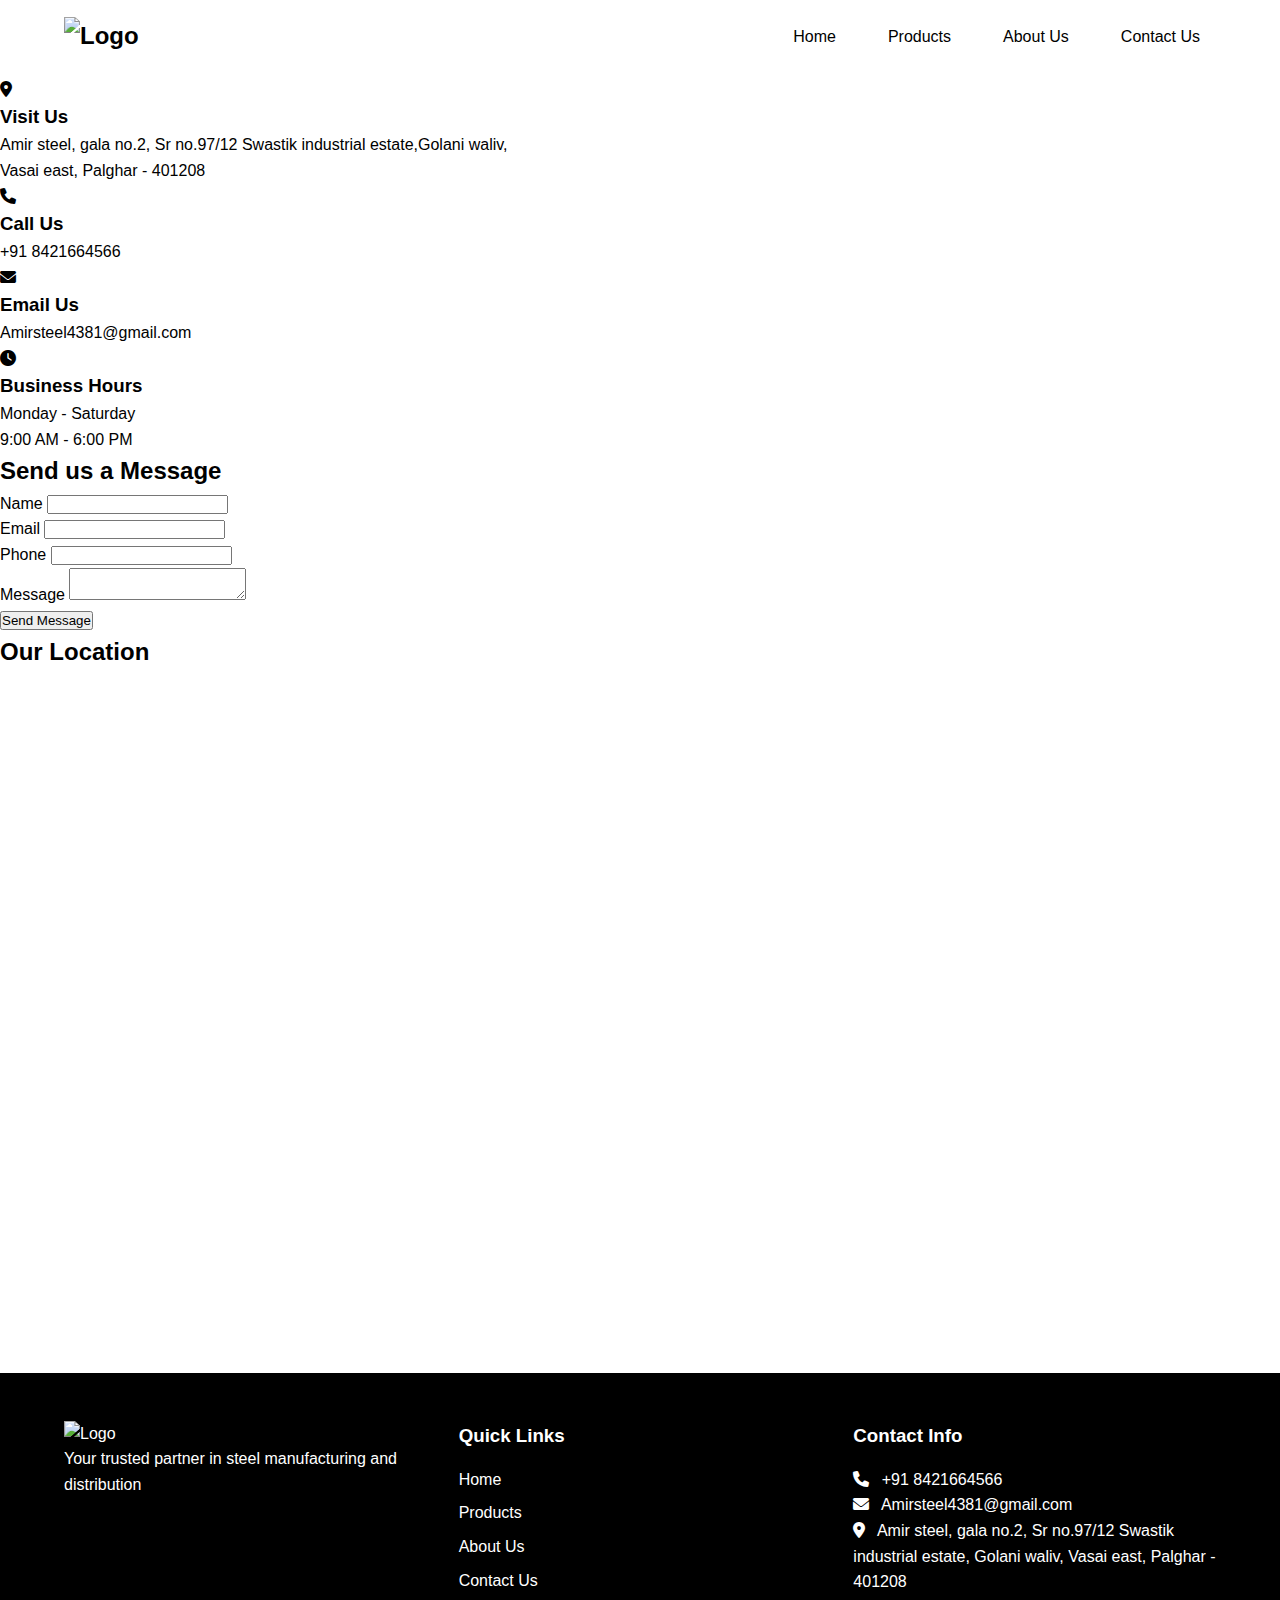
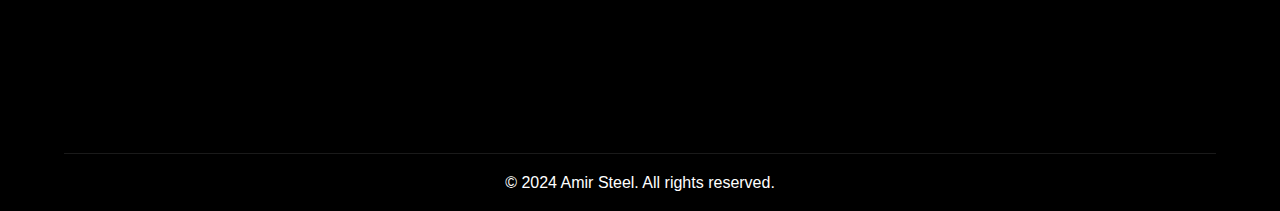
==== contact.html @ 297a6ba7 "Add files via upload" ====
<!DOCTYPE html>
<html lang="en">
<head>
    <meta charset="UTF-8">
    <meta name="viewport" content="width=device-width, initial-scale=1.0">
    <title>Contact Us - Steel Solutions</title>
    <link rel="stylesheet" href="/styles.css">
    <link rel="stylesheet" href="css/contact.css">
    <link rel="stylesheet" href="https://cdnjs.cloudflare.com/ajax/libs/font-awesome/6.0.0/css/all.min.css">
</head>
<body>
    <!-- Navigation -->
    <nav class="navbar">
        <div class="logo">
            <img src="/images/AMIR-STEEL-1-1.png" alt="Logo" />
        </div>
        <ul class="nav-links">
            <li><a href="index.html">Home</a></li>
            <li><a href="/product.html">Products</a></li>

            <li><a href="about.html">About Us</a></li>
            
            <li><a href="contact.html" class="active">Contact Us</a></li>
        </ul>
        <div class="hamburger">
            <span></span>
            <span></span>
            <span></span>
        </div>
    </nav>

    <div class="contact-container">
        <div class="contact-header">
            <h1>Contact Us</h1>
            <p>Get in Touch with Our Team</p>
        </div>

        <div class="contact-content">
            <div class="contact-info">
                <div class="info-card">
                    <i class="fas fa-map-marker-alt"></i>
                    <h3>Visit Us</h3>
                    <p> Amir steel, gala no.2, Sr no.97/12 Swastik industrial estate,Golani waliv,</p>
                    <p> Vasai east, Palghar - 401208</p>
                </div>
                <div class="info-card">
                    <i class="fas fa-phone"></i>
                    <h3>Call Us</h3>
                    <p>+91 8421664566</p>
                    
                </div>
                <div class="info-card">
                    <i class="fas fa-envelope"></i>
                    <h3>Email Us</h3>
                    <p>Amirsteel4381@gmail.com</p>

                </div>
                <div class="info-card">
                    <i class="fas fa-clock"></i>
                    <h3>Business Hours</h3>
                    <p>Monday - Saturday</p>
                    <p>9:00 AM - 6:00 PM</p>
                </div>
            </div>

            <div class="contact-form">
                <h2>Send us a Message</h2>
                <form id="contactForm" onsubmit="return handleSubmit(event)">
                    <div class="form-group">
                        <label for="name">Name</label>
                        <input type="text" id="name" name="name" required>
                    </div>
                    <div class="form-group">
                        <label for="email">Email</label>
                        <input type="email" id="email" name="email" required>
                    </div>
                    <div class="form-group">
                        <label for="phone">Phone</label>
                        <input type="tel" id="phone" name="phone" required>
                    </div>
                    <div class="form-group">
                        <label for="message">Message</label>
                        <textarea id="message" name="message" required></textarea>
                    </div>
                    <button type="submit" class="submit-btn">Send Message</button>
                </form>
            </div>
        </div>

        <div class="map-container">
            <h2>Our Location</h2>
            <iframe src="https://www.google.com/maps/embed?pb=!1m18!1m12!1m3!1d15052.633672606637!2d72.84143525427903!3d19.405560046927484!2m3!1f0!2f0!3f0!3m2!1i1024!2i768!4f13.1!3m3!1m2!1s0x3be7a8d4c8efb4bd%3A0xe55a7326194e5152!2sSWASTIK%20INDUSTRIES!5e0!3m2!1sen!2sin!4v1738754192788!5m2!1sen!2sin" width="600" height="450" style="border:0;" allowfullscreen="" loading="lazy" referrerpolicy="no-referrer-when-downgrade"></iframe>
        </div>
    </div>

    <!-- Footer -->
    <footer>
        <div class="footer-content">
            <div class="footer-section">
                <img src="/images/footer-logo.png" alt="Logo" />
                <p>Your trusted partner in steel manufacturing and distribution</p>
            </div>
            <div class="footer-section">
                <h3>Quick Links</h3>
                <ul>
                    <li><a href="/index.html">Home</a></li>
                    <li><a href="/product.html">Products</a></li>
                    <li><a href="/about.html">About Us</a></li>
                    <li><a href="/contact.html">Contact Us</a></li>
                </ul>
            </div>
            <div class="footer-section">
                <h3>Contact Info</h3>
                <p><i class="fas fa-phone"></i> +91 8421664566</p>
                <p><i class="fas fa-envelope"></i> Amirsteel4381@gmail.com</p>
                <p><i class="fas fa-map-marker-alt"></i> Amir steel, gala no.2, Sr no.97/12 Swastik industrial estate, Golani waliv, Vasai east, Palghar - 401208</p>
            </div>
        </div>
        <div class="footer-bottom">
            <p>&copy; 2024 Amir Steel. All rights reserved.</p>
        </div>
    </footer>
    <script src="/script.js"></script>
    <script src="js/contact.js"></script>
</body>
</html>
---- styles.css ----
/* Reset and Base Styles */
* {
    margin: 0;
    padding: 0;
    box-sizing: border-box;
}

body {
    font-family: Arial, sans-serif;
    line-height: 1.6;
}

/* Navigation */
.navbar {
    background: #ffffff;
    padding: 1rem 5%;
    display: flex;
    justify-content: space-between;
    align-items: center;
    position: fixed;
    width: 100%;
    top: 0;
    z-index: 1000;
    height: 73px;
}

.logo {
    color: rgb(0, 0, 0);
    font-size: 1.5rem;
    font-weight: bold;
}

.nav-links {
    display: flex; /* Ensure menu is visible on desktop */
    gap: 20px; /* Space between menu items */
    list-style: none;
    margin: 0;
    padding: 0;
    background-color: transparent; /* No background for desktop */
    position: static; /* Normal flow positioning */
    flex-direction: row; /* Horizontal menu for desktop */
}



.nav-links li {
    display: inline-block;
}
.nav-links li a {
    color: #000000;
    text-decoration: none;
    padding: 0.5rem 1rem;
    transition: 0.3s;
}

.nav-links li a:hover {
    background: #C7C8C8;
    border-radius: 4px;
}


/* Mobile-specific styles */
@media (max-width: 768px) {
    .nav-links {
        display: none; /* Hide menu by default on mobile */
        flex-direction: column; /* Stack items vertically */
        background-color: white; /* White background for dropdown */
        position: absolute; /* Position as a dropdown */
        top: 60px; /* Adjust based on navbar height */
        right: 0; /* Align to the right */
        width: 100%; /* Full-width menu for mobile */
        padding: 10px 0; /* Padding for dropdown items */
        z-index: 10; /* Ensure dropdown is above other elements */
        box-shadow: 0 4px 6px rgba(0, 0, 0, 0.1); /* Add shadow */
    }

    .nav-links.active {
        display: flex; /* Show menu when active */
    }

    .nav-links li {
        text-align: center; /* Center align menu items */
        padding: 10px 0;
        border-bottom: 1px solid #eaeaea; /* Divider between items */
    }

    .nav-links li:last-child {
        border-bottom: none; /* No divider for the last item */
    }
}

.hamburger {
    display: none;
    flex-direction: column;
    cursor: pointer;
}

.hamburger span {
    width: 25px;
    height: 3px;
    background: rgb(0, 0, 0);
    margin: 2px;
    transition: 0.3s;
}
/* Slider Styles */
.slider {
    margin-top: 80px; /* Space from the top */
    position: relative;
    width: 100%; /* Full screen width */
    height: 90vh; /* Slightly smaller than the full viewport height */
    overflow: hidden; /* Hide overflow content */
    display: flex;
    justify-content: center;
    align-items: center; /* Center images vertically */
    background: #f4f4f4; /* Optional background to fill gaps */
}

/* Slides Container */
.slides {
    display: flex;
    transition: transform 0.5s ease-in-out;
    width: 100%;
    height: 100%;
}

/* Individual Slide */
.slide {
    min-width: 100%;
    height: 100%;
    display: flex;
    justify-content: center;
    align-items: center;
}

/* Slide Images */
.slide img {
    width: 100%; /* Fill the container width */
    height: 100%; /* Fill the container height */
    object-fit: contain; /* Ensure the entire image is visible */
    background-color: white; /* Optional: to highlight the image area */
}

/* Navigation Buttons */
.slider-btn {
    position: absolute;
    top: 50%;
    transform: translateY(-50%);
    background: rgba(0, 0, 0, 0.5);
    color: white;
    padding: 10px 20px;
    border: none;
    cursor: pointer;
    z-index: 10;
    font-size: 1.5rem;
}

.slider-btn.prev {
    left: 15px;
}

.slider-btn.next {
    right: 15px;
}


/* Products Section */
.products {
    padding: 4rem 5%;
}

.products h1 {
    text-align: center;
    margin-bottom: 2rem;
    color: #000000;
}

.product-category {
    margin-bottom: 3rem;
}

.product-category h3 {
    color: #000000;
    margin-bottom: 1.5rem;
}

.product-grid {
    display: flex;
    grid-template-columns: repeat(auto-fit, minmax(280px, 1fr));
    gap: 2rem;
    align-items: center;
    justify-content: center;
}

.product-card {
    background: white;
    border-radius: 8px;
    overflow: hidden;
    box-shadow: 0 2px 5px rgba(0, 0, 0, 0.1);
    transition: transform 0.3s;

}

.product-card:hover {
    transform: translateY(-5px);
}

.product-card img {
    width: 500px;
    height: 500px;
    object-fit: cover;
}

.product-card h4 {
    padding: 1rem;
    color: #000000;
}

.product-card p {
    padding: 0 1rem;
    color: #666;
}

.whatsapp-btn {
    display: inline-block;
    margin: 1rem;
    padding: 0.5rem 1rem;
    background: #25d366;
    color: white;
    text-decoration: none;
    border-radius: 4px;
    transition: 0.3s;
}

.whatsapp-btn:hover {
    background: #128c7e;
}

.factory {
    background: white;
    border-radius: 8px;
    overflow: hidden;
    box-shadow: 0 2px 5px rgba(0, 0, 0, 0.1);
    transition: transform 0.3s;
}

.factory-banner img {
    width: 100%;
    height: 500px;
    object-fit: cover;
}

.factory h2 {
    text-align: center;
    padding: 1rem;
    color: #000000;
}
/* Features Section */
.features {
    padding: 4rem 5%;
    background: #f5f5f5;
}

.features h2 {
    text-align: center;
    margin-bottom: 2rem;
    color: #000000;
}

.features-grid {
    display: grid;
    grid-template-columns: repeat(auto-fit, minmax(250px, 1fr));
    gap: 2rem;
}

.feature-card {
    text-align: center;
    padding: 2rem;
    background: white;
    border-radius: 8px;
    box-shadow: 0 2px 5px rgba(0, 0, 0, 0.1);
}

.feature-card i {
    font-size: 2.5rem;
    color: #000000;
    margin-bottom: 1rem;
}

.feature-card h3 {
    color: #000000;
    margin-bottom: 0.5rem;
}

/* Footer */
footer {
    background: #000000;
    color: white;
    padding: 3rem 5% 1rem;
}

.footer-content {
    display: grid;
    grid-template-columns: repeat(auto-fit, minmax(250px, 1fr));
    gap: 2rem;
    margin-bottom: 2rem;
    height: 300px;
}

.footer-section h3 {
    margin-bottom: 1rem;
}

.footer-section ul {
    list-style: none;
}

.footer-section ul li {
    margin-bottom: 0.5rem;
}

.footer-section a {
    color: white;
    text-decoration: none;
}

.footer-section i {
    margin-right: 0.5rem;
}

.footer-bottom {
    text-align: center;
    padding-top: 1rem;
    border-top: 1px solid rgba(255, 255, 255, 0.1);
}
.footer-content .footer-section img{
    color: white;
}

/* Responsive Design */
@media (max-width: 768px) {
    .nav-links {
        display: none;
        position: absolute;
        top: 100%;
        left: 0;
        right: 0;
        background: #ffffff;
        flex-direction: column;
        padding: 1rem;
    }

    .nav-links.active {
        display: flex;
    }

    .nav-links li {
      
    }

    .hamburger {
        display: flex;
    }

    .slider {
        height: 300px;
    }

    .slide img {
        height: 300px;
    }
}
.video-container {
    position: relative;
    width: 98%; /* Almost full width for larger screens */
    max-width: 1600px; /* Significantly increased size for large displays */
    aspect-ratio: 16 / 9; /* Maintains 16:9 aspect ratio */
    margin: 50px auto; /* Generous spacing around the container */
    border: 8px solid #000000; /* Bold border for visual prominence */
    border-radius: 25px; /* Smooth, rounded corners */
    overflow: hidden;
    box-shadow: 0 20px 50px rgba(0, 0, 0, 0.4); /* Strong shadow for a premium feel */
    background-color: #000; /* Clean look while loading */
}
.video-container iframe {
    position: absolute;
    top: 0;
    left: 0;
    width: 100%;
    height: 100%;
    border: none;
}

.map-container {
    width: 100vw; /* Full viewport width */
     height: 80vh; 
    position: relative;
    margin-bottom: 20px;
}

.map-container iframe {
    width: 100%;
    height: 100%;
    border: 0;
}
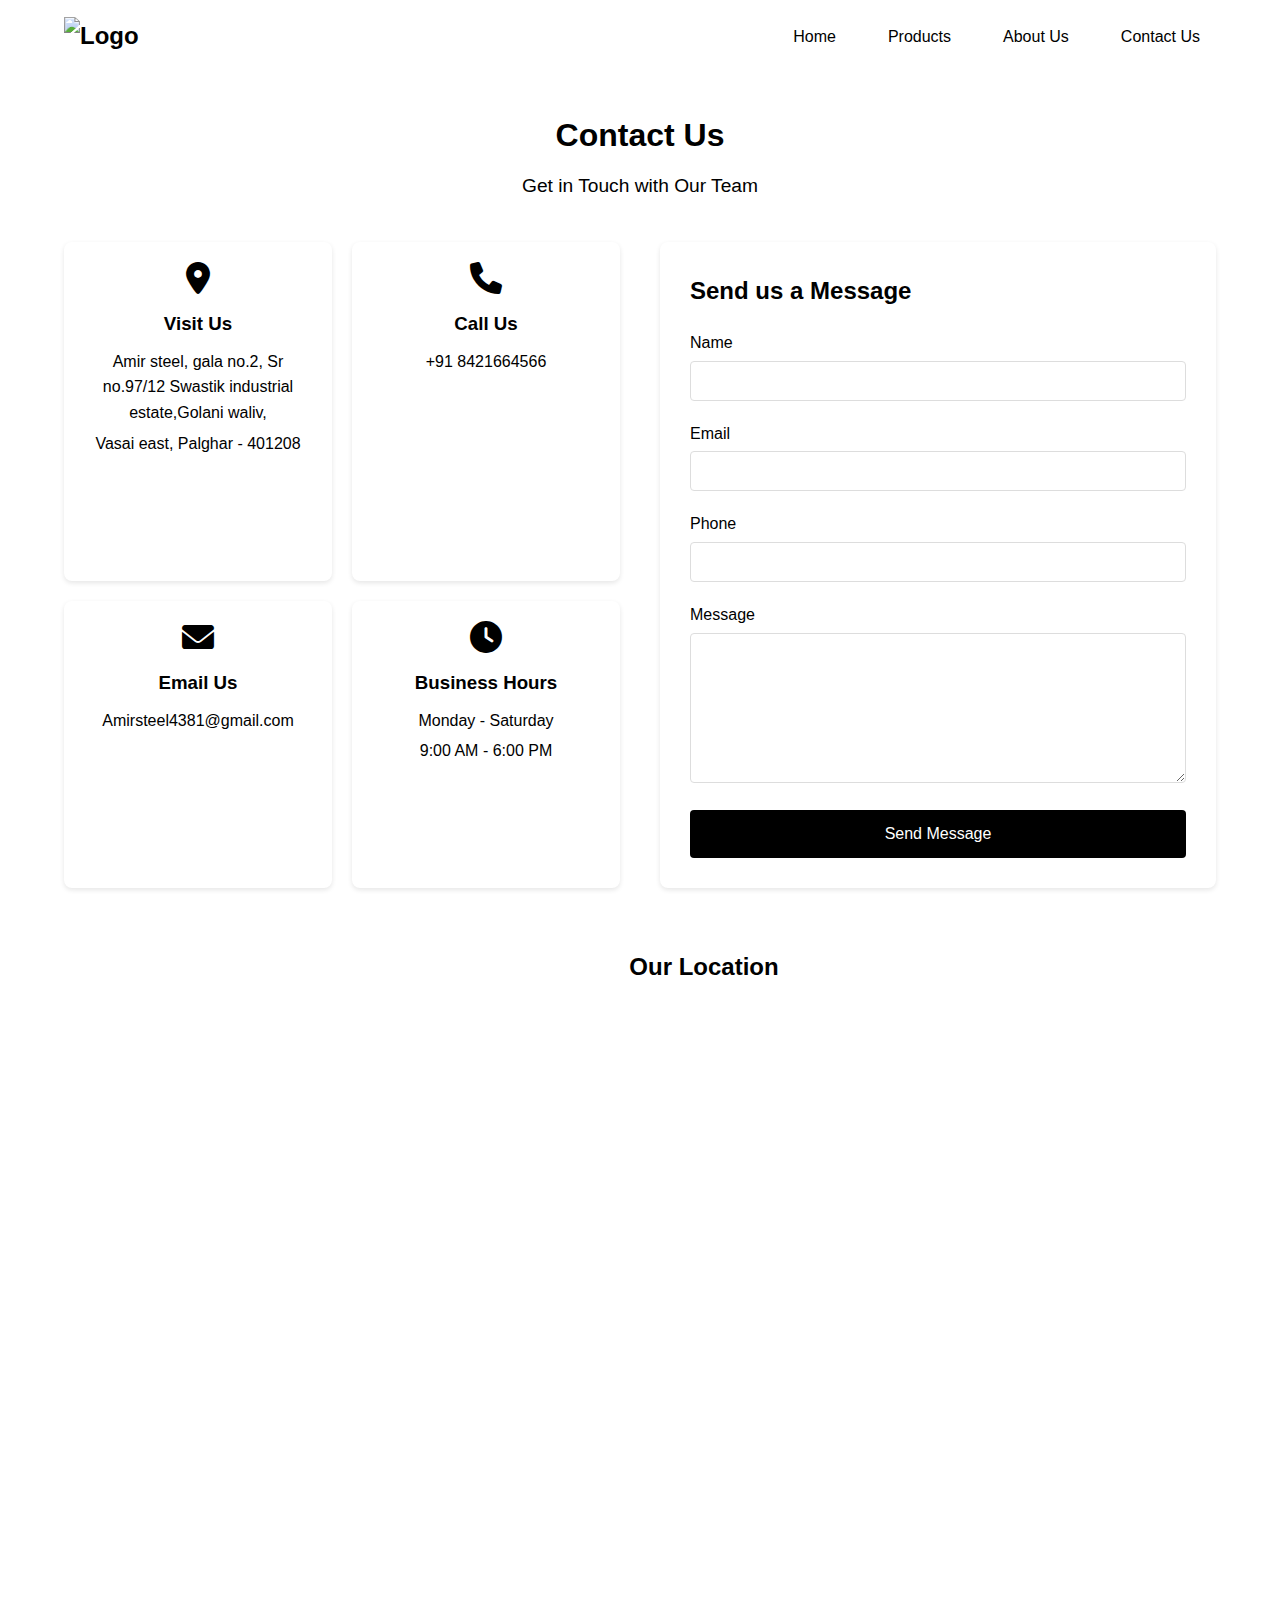
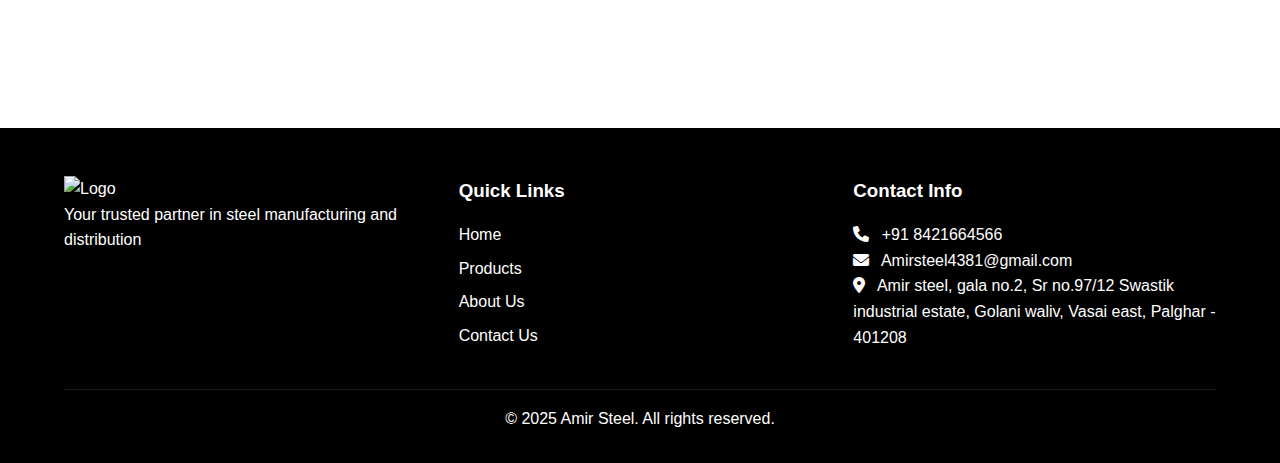
==== commit 6a62da5a: "Update contact.html" ====
--- a/contact.html
+++ b/contact.html
@@ -4,6 +4,7 @@
     <meta charset="UTF-8">
     <meta name="viewport" content="width=device-width, initial-scale=1.0">
     <title>Contact Us - Steel Solutions</title>
+    <link rel="icon" href="/images/AMIR-STEEL-1-1.png" type="image/x-icon">
     <link rel="stylesheet" href="/styles.css">
     <link rel="stylesheet" href="css/contact.css">
     <link rel="stylesheet" href="https://cdnjs.cloudflare.com/ajax/libs/font-awesome/6.0.0/css/all.min.css">
@@ -89,7 +90,7 @@
 
         <div class="map-container">
             <h2>Our Location</h2>
-            <iframe src="https://www.google.com/maps/embed?pb=!1m18!1m12!1m3!1d15052.633672606637!2d72.84143525427903!3d19.405560046927484!2m3!1f0!2f0!3f0!3m2!1i1024!2i768!4f13.1!3m3!1m2!1s0x3be7a8d4c8efb4bd%3A0xe55a7326194e5152!2sSWASTIK%20INDUSTRIES!5e0!3m2!1sen!2sin!4v1738754192788!5m2!1sen!2sin" width="600" height="450" style="border:0;" allowfullscreen="" loading="lazy" referrerpolicy="no-referrer-when-downgrade"></iframe>
+           <iframe src="https://www.google.com/maps/embed?pb=!1m18!1m12!1m3!1d3763.015080082382!2d72.8596372!3d19.4117544!2m3!1f0!2f0!3f0!3m2!1i1024!2i768!4f13.1!3m3!1m2!1s0x3be7a98a4c1faec7%3A0xee24c149e65e63f5!2sAMIR%20STEELS!5e0!3m2!1sen!2sin!4v1743174313307!5m2!1sen!2sin" width="600" height="450" style="border:0;" allowfullscreen="" loading="lazy" referrerpolicy="no-referrer-when-downgrade"></iframe>
         </div>
     </div>
 
@@ -117,10 +118,10 @@
             </div>
         </div>
         <div class="footer-bottom">
-            <p>&copy; 2024 Amir Steel. All rights reserved.</p>
+            <p>&copy; 2025 Amir Steel. All rights reserved.</p>
         </div>
     </footer>
     <script src="/script.js"></script>
     <script src="js/contact.js"></script>
 </body>
-</html>+</html>
--- a/styles.css
+++ b/styles.css
@@ -169,6 +169,7 @@
 }
 
 .products h1 {
+    margin-top: 10px;
     text-align: center;
     margin-bottom: 2rem;
     color: #000000;
@@ -353,10 +354,7 @@
         display: flex;
     }
 
-    .nav-links li {
-      
-    }
-
+    
     .hamburger {
         display: flex;
     }
@@ -401,4 +399,266 @@
     width: 100%;
     height: 100%;
     border: 0;
-}+}
+
+@media (max-width: 768px) {
+    .product-grid {
+        display: grid;
+        grid-template-columns: 1fr; /* Stack the product cards vertically */
+        gap: 1.5rem;
+    }
+
+    .product-card img {
+        width: 100%; /* Ensure images take full width on mobile */
+        height: auto; /* Adjust height accordingly */
+    }
+}
+
+/* Footer */
+footer {
+    background: #000000;
+    color: white;
+    padding: 3rem 5% 2rem; /* Add more bottom padding */
+    position: relative;
+    z-index: 100; /* Ensure it's placed on top of other elements */
+    clear: both; /* Clear any floated content */
+}
+
+.footer-content {
+    display: grid;
+    grid-template-columns: repeat(auto-fit, minmax(250px, 1fr));
+    gap: 2rem;
+    margin-bottom: 2rem;
+    height: auto; /* Allow height to adjust based on content */
+}
+
+.footer-section h3 {
+    margin-bottom: 1rem;
+}
+
+.footer-section ul {
+    list-style: none;
+}
+
+.footer-section ul li {
+    margin-bottom: 0.5rem;
+}
+
+.footer-section a {
+    color: white;
+    text-decoration: none;
+}
+
+.footer-section i {
+    margin-right: 0.5rem;
+}
+
+.footer-bottom {
+    text-align: center;
+    padding-top: 1rem;
+    border-top: 1px solid rgba(255, 255, 255, 0.1);
+}
+
+.footer-content .footer-section img {
+    color: white;
+}
+
+/* Mobile Footer Fix */
+@media (max-width: 768px) {
+    footer {
+        padding: 2rem 5%; /* Ensure padding for small screens */
+    }
+
+    .footer-content {
+        display: block; /* Stack sections vertically */
+        padding-bottom: 20px; /* Additional padding to keep content from touching the bottom */
+    }
+
+    .footer-section {
+        margin-bottom: 2rem; /* Ensure sections have space in between */
+    }
+
+    .footer-bottom {
+        padding: 1rem 0;
+    }
+}
+
+.factory {
+    text-align: center;
+    padding: 20px;
+}
+
+.factory-banner {
+    display: flex;
+    flex-wrap: wrap;
+    justify-content: center;
+    align-items: center;
+    gap: 20px;
+}
+
+.factory-banner img {
+    max-width: 100%;
+    height: auto;
+}
+
+/* Make video full width on desktop, responsive on mobile */
+.video-container {
+    width: 100%;
+    max-width: 1200px; /* Set a max-width for large screens */
+    position: relative;
+    padding-top: 56.25%; /* 16:9 Aspect Ratio */
+}
+
+.video-container iframe {
+    position: absolute;
+    top: 0;
+    left: 0;
+    width: 100%;
+    height: 100%;
+}
+
+/* Responsive adjustments */
+@media (max-width: 768px) {
+    .video-container {
+        max-width: 560px; /* Keep it readable on mobile */
+        padding-top: 56.25%;
+    }
+}
+
+
+.product-card {
+    position: relative;
+    background: #fff;
+    padding: 20px;
+    border-radius: 10px;
+    text-align: center;
+    box-shadow: 0 4px 8px rgba(0, 0, 0, 0.1);
+    transition: transform 0.2s;
+    cursor: pointer;
+    display: flex;
+    flex-direction: column;
+    justify-content: space-between;
+    min-height: 350px; /* Ensures enough space for text */
+}
+
+.product-card:hover {
+    transform: scale(1.05);
+}
+
+.product-card img {
+    max-width: 100%;
+    height: auto;
+}
+
+.product-card h3 {
+    margin: 10px 0;
+}
+
+.product-card p {
+    flex-grow: 1; /* Ensures the paragraph takes available space */
+    padding: 0 10px;
+}
+
+.product-button {
+    background-color: #b0b0b0; /* Gray background */
+    color: black;
+    border: none;
+    padding: 10px 20px;
+    border-radius: 30px; /* Pill shape */
+    font-weight: bold;
+    font-size: 14px;
+    cursor: pointer;
+    display: block;
+    text-align: center;
+    text-decoration: none;
+    transition: background-color 0.3s ease-in-out;
+    margin-top: 10px; /* Provides space above the button */
+    width: 80%;
+    align-self: center;
+}
+
+.product-button:hover {
+    background-color: #a0a0a0;
+}
+/* Ensuring the button stays inside the banner */
+.first-slide {
+    position: relative;
+    width: 100%;
+    max-height: 100vh;
+    overflow: hidden;
+    display: flex;
+    justify-content: center;
+    align-items: flex-end;
+}
+
+/* Contact Button */
+.contact-btn {
+    position: absolute;
+    bottom: 5%;
+    left: 50%;
+    transform: translateX(-50%);
+    background: #000000;
+    color: white;
+    padding: 12px 24px;
+    font-size: 16px;
+    font-weight: bold;
+    text-decoration: none;
+    border-radius: 30px;
+    transition: 0.3s ease-in-out;
+    white-space: nowrap;
+    text-align: center;
+}
+
+/* Hover effect */
+.contact-btn:hover {
+    background: #b0b0b0;
+    transform: translateX(-50%) scale(1.1);
+}
+
+/* 📌 Fix for 1100px */
+@media screen and (max-width: 1100px) {
+    .contact-btn {
+        font-size: 14px;
+        padding: 10px 20px;
+        bottom: 8%;
+    }
+}
+
+/* 📌 Fix for Mobile (600px and smaller) */
+@media screen and (max-width: 600px) {
+    .contact-btn {
+        font-size: 12px;
+        padding: 8px 16px;
+        bottom: 10%;
+    }
+}
+
+/* 📌 Fix for Very Small Devices (below 400px) */
+@media screen and (max-width: 400px) {
+    .contact-btn {
+        font-size: 10px;
+        padding: 6px 12px;
+        bottom: 12%;
+    }
+}
+.banner-container {
+    width: 100%;
+    height: 100vh; /* Full screen height */
+    background-size: cover;
+    background-position: center;
+    display: flex;
+    align-items: center;
+    justify-content: center;
+}
+
+
+
+
+.contact-button {
+    position: absolute;
+    bottom: 10%;
+    left: 50%;
+    transform: translateX(-50%);
+    padding: 10px 20px;
+    font-size: 1.2rem;
+}
--- a/css/contact.css
+++ b/css/contact.css
@@ -0,0 +1,126 @@
+/* Contact Page Styles */
+.contact-container {
+    padding: 80px 5% 40px;
+    margin-top: 30px;
+}
+
+.contact-header {
+    text-align: center;
+    margin-bottom: 40px;
+}
+
+.contact-header h1 {
+    color: #000000;
+    margin-bottom: 10px;
+}
+
+.contact-header p {
+    color: #000000;
+    font-size: 1.2rem;
+}
+
+.contact-content {
+    display: grid;
+    grid-template-columns: repeat(auto-fit, minmax(300px, 1fr));
+    gap: 40px;
+    margin-bottom: 60px;
+}
+
+.contact-info {
+    display: grid;
+    grid-template-columns: repeat(auto-fit, minmax(200px, 1fr));
+    gap: 20px;
+}
+
+.info-card {
+    background: white;
+    padding: 20px;
+    border-radius: 8px;
+    box-shadow: 0 2px 5px rgba(0, 0, 0, 0.1);
+    text-align: center;
+}
+
+.info-card i {
+    font-size: 2rem;
+    color: #000000;
+    margin-bottom: 15px;
+}
+
+.info-card h3 {
+    color: #000000;
+    margin-bottom: 10px;
+}
+
+.info-card p {
+    color: #000000;
+    margin-bottom: 5px;
+}
+
+.contact-form {
+    background: white;
+    padding: 30px;
+    border-radius: 8px;
+    box-shadow: 0 2px 5px rgba(0, 0, 0, 0.1);
+}
+
+.contact-form h2 {
+    color: #000000;
+    margin-bottom: 20px;
+}
+
+.form-group {
+    margin-bottom: 20px;
+}
+
+.form-group label {
+    display: block;
+    color: #000000;
+    margin-bottom: 5px;
+}
+
+.form-group input,
+.form-group textarea {
+    width: 100%;
+    padding: 10px;
+    border: 1px solid #ddd;
+    border-radius: 4px;
+    font-size: 16px;
+}
+
+.form-group textarea {
+    height: 150px;
+    resize: vertical;
+}
+
+.submit-btn {
+    width: 100%;
+    padding: 15px;
+    background: #000000;
+    color: white;
+    border: none;
+    border-radius: 4px;
+    font-size: 16px;
+    cursor: pointer;
+    transition: background-color 0.3s;
+}
+
+.submit-btn:hover {
+    background: #252526;
+}
+
+.map-container {
+    margin-top: 40px;
+}
+
+.map-container h2 {
+    color: #000000;
+    margin-bottom: 20px;
+    text-align: center;
+}
+
+/* Responsive Design */
+@media (max-width: 768px) {
+    .contact-content {
+        grid-template-columns: 1fr;
+    }
+}